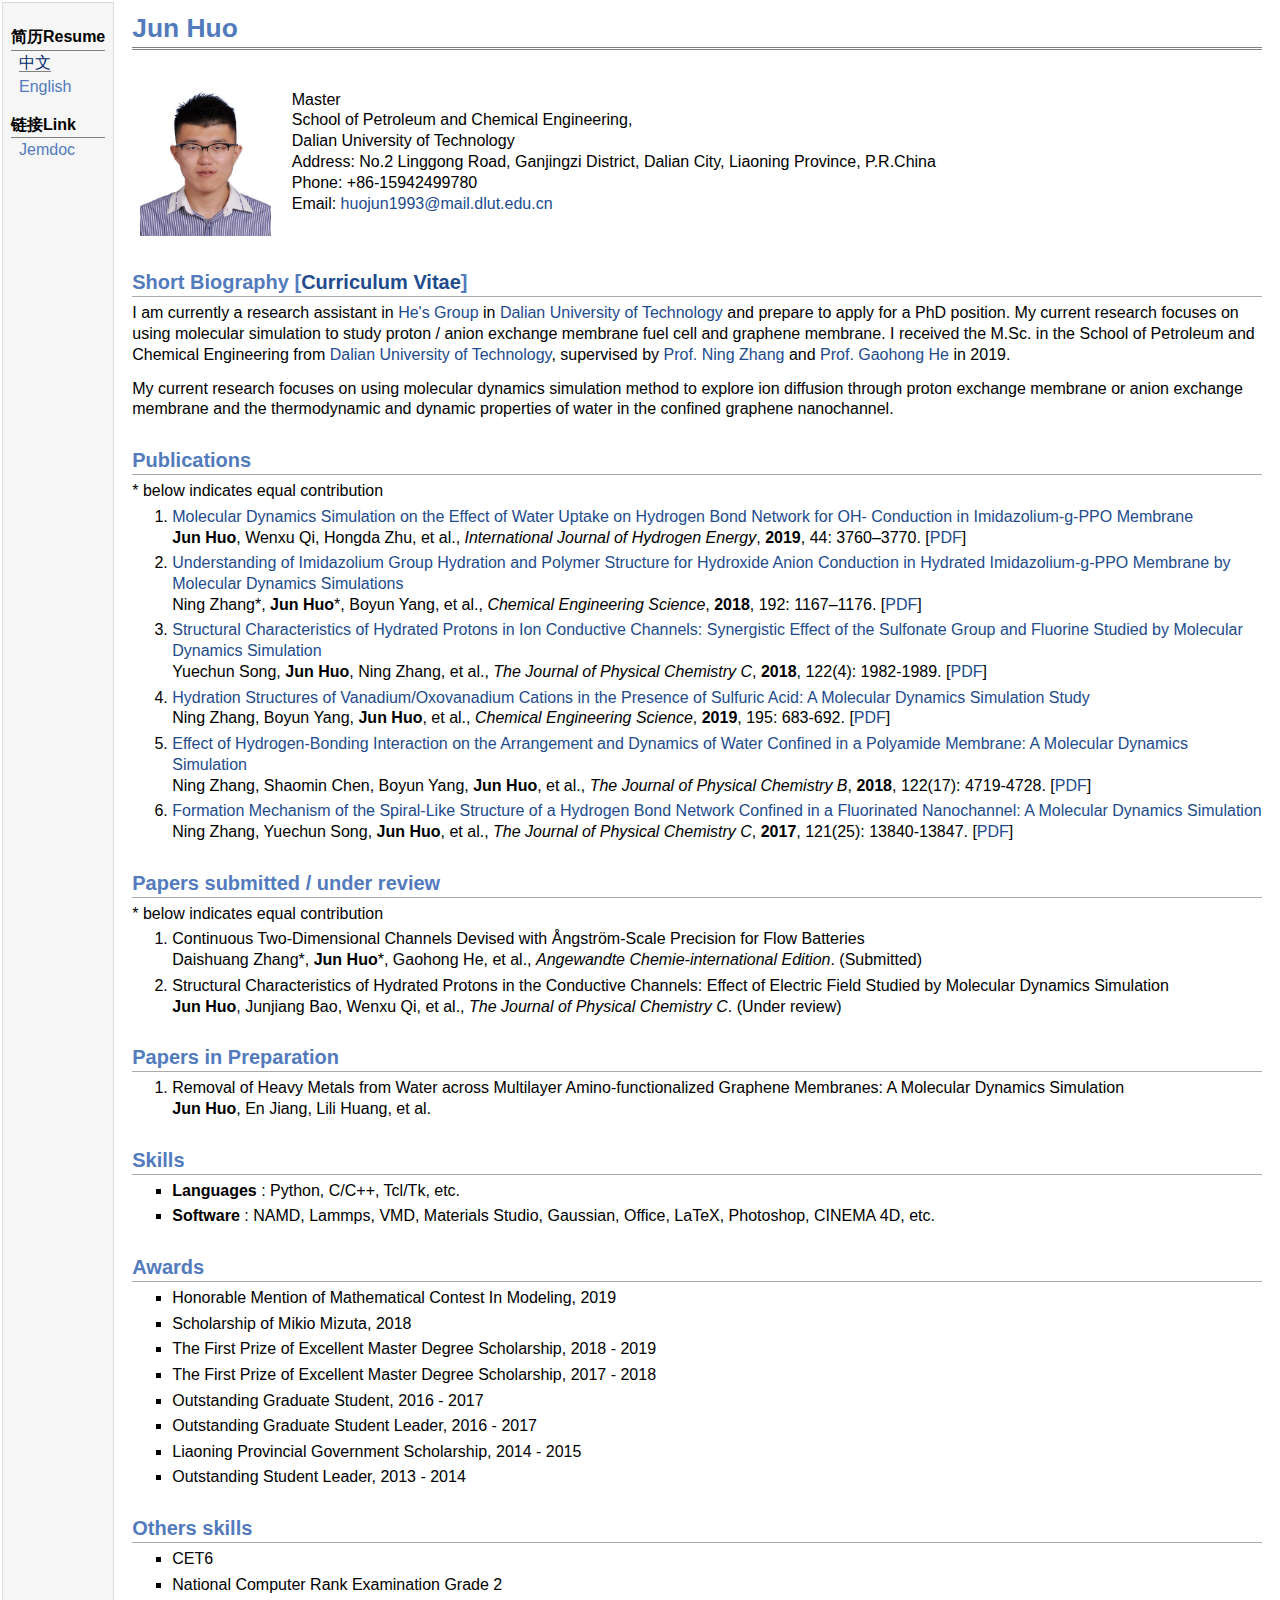
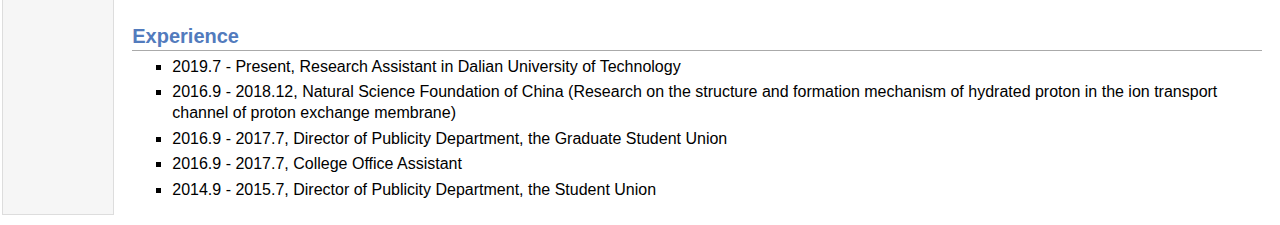
==== index2.html @ f56da452 "cv" ====
<!DOCTYPE html PUBLIC "-//W3C//DTD XHTML 1.1//EN"
  "http://www.w3.org/TR/xhtml11/DTD/xhtml11.dtd">
<html xmlns="http://www.w3.org/1999/xhtml" xml:lang="en">
<head>
<meta name="generator" content="jemdoc, see http://jemdoc.jaboc.net/" />
<meta http-equiv="Content-Type" content="text/html;charset=utf-8" />
<link rel="stylesheet" href="jemdoc.css" type="text/css" />
<link rel="shortcut icon" href="./favicon.ico"/>
<link rel="bookmark" href="./favicon.ico"/>
<title>Jun Huo</title>
</head>
<body>
<table summary="Table for page layout." id="tlayout">
<tr valign="top">
<td id="layout-menu">
<div class="menu-category">简历Resume</div>
<div class="menu-item"><a href="index.html" class="current">中文</a></div>
<div class="menu-item"><a href="index2.html">English</a></div>
<div class="menu-category">链接Link</div>
<div class="menu-item"><a href="http://jemdoc.jaboc.net/">Jemdoc</a></div>
</td>
<td id="layout-content">
<div id="toptitle">
<h1>Jun Huo</h1>
</div>
<table class="imgtable"><tr><td>
<img src="figure.jpg" alt="alt text" width="131px" height="160px" />&nbsp;</td>
<td align="left"><p>Master<br />
School of Petroleum and Chemical Engineering,<br />
Dalian University of Technology<br />
Address: No.2 Linggong Road, Ganjingzi District, Dalian City, Liaoning Province, P.R.China<br />
Phone: +86-15942499780<br />
Email: <a href="mailto:huojun1993@mail.dlut.edu.cn">huojun1993@mail.dlut.edu.cn</a></p>
</td></tr></table>
<h2>Short Biography [<a href="./cv_en.pdf">Curriculum Vitae</a>]</h2>
<p>I am currently a research assistant in <a href="http://h-membrane.dlut.edu.cn/">He's Group</a> in <a href="https://www.dlut.edu.cn/">Dalian University of Technology</a> and prepare to apply for a PhD position.
<i></i> My current research focuses on using molecular simulation to study proton / anion exchange membrane fuel cell and graphene membrane.
<i></i> I received the M.Sc. in the School of Petroleum and Chemical Engineering from <a href="https://www.dlut.edu.cn/">Dalian University of Technology</a>, supervised by <a href="http://faculty.dlut.edu.cn/zhangning/zh_CN/index.htm">Prof. Ning Zhang</a> and <a href="http://faculty.dlut.edu.cn/1993011069/en/index/763457/list/index.htm">Prof. Gaohong He</a> in 2019.</p>
<p>My current research focuses on using molecular dynamics simulation method to explore ion diffusion through proton exchange membrane or anion exchange membrane and the thermodynamic and dynamic properties of water in the confined graphene nanochannel.</p>
<h2>Publications</h2>
<p>* below indicates equal contribution</p>
<ol>
<li><p><a href="https://www.sciencedirect.com/science/article/pii/S0360319918340588">Molecular Dynamics Simulation on the Effect of Water Uptake on Hydrogen Bond Network for OH- Conduction in Imidazolium-g-PPO Membrane</a><br />
<b>Jun Huo</b>, Wenxu Qi, Hongda Zhu, et al., <i>International Journal of Hydrogen Energy</i>, <b>2019</b>, 44: 3760–3770. [<a href="https://www.dropbox.com/s/n90y73n15mbzdko/International%20Journal%20of%20Hydrogen%20Energy%202019%20Huo.pdf?dl=0">PDF</a>]</p>
</li>
<li><p><a href="https://www.sciencedirect.com/science/article/pii/S0009250918306304">Understanding of Imidazolium Group Hydration and Polymer Structure for Hydroxide Anion Conduction in Hydrated Imidazolium-g-PPO Membrane by Molecular Dynamics Simulations</a><br />
Ning Zhang*, <b>Jun Huo</b>*, Boyun Yang, et al., <i>Chemical Engineering Science</i>, <b>2018</b>, 192: 1167–1176. [<a href="https://www.dropbox.com/s/hmbkytgj3cryrpv/Chemical%20Engineering%20Science%202018%20Zhang.pdf?dl=0">PDF</a>]</p>
</li>
<li><p><a href="https://pubs.acs.org.ccindex.cn/doi/abs/10.1021/acs.jpcc.7b11020">Structural Characteristics of Hydrated Protons in Ion Conductive Channels: Synergistic Effect of the Sulfonate Group and Fluorine Studied by Molecular Dynamics Simulation</a><br />
Yuechun Song, <b>Jun Huo</b>, Ning Zhang, et al., <i>The Journal of Physical Chemistry C</i>, <b>2018</b>, 122(4): 1982-1989. [<a href="https://www.dropbox.com/s/j3bavucpdaw6h9f/J.%20Phys.%20Chem.%20C%202018%20Song.pdf?dl=0">PDF</a>]</p>
</li>
<li><p><a href="https://www.sciencedirect.com/science/article/pii/S0009250918307279">Hydration Structures of Vanadium/Oxovanadium Cations in the Presence of Sulfuric Acid: A Molecular Dynamics Simulation Study</a><br />
Ning Zhang, Boyun Yang, <b>Jun Huo</b>, et al., <i>Chemical Engineering Science</i>, <b>2019</b>, 195: 683-692. [<a href="https://www.dropbox.com/s/vxcbfsoew3wxm5h/Chemical%20Engineering%20Science%202018%20Zhang-1.pdf?dl=0">PDF</a>]</p>
</li>
<li><p><a href="https://pubs.acs.org.ccindex.cn/doi/abs/10.1021/acs.jpcb.7b12790">Effect of Hydrogen-Bonding Interaction on the Arrangement and Dynamics of Water Confined in a Polyamide Membrane: A Molecular Dynamics Simulation</a><br />
Ning Zhang, Shaomin Chen, Boyun Yang, <b>Jun Huo</b>, et al., <i>The Journal of Physical Chemistry B</i>, <b>2018</b>, 122(17): 4719-4728. [<a href="https://www.dropbox.com/s/awcjwlic8puzq1p/J.%20Phys.%20Chem.%20B%202018%20Huo.pdf?dl=0">PDF</a>]</p>
</li>
<li><p><a href="https://pubs.acs.org.ccindex.cn/doi/abs/10.1021/acs.jpcc.7b01074">Formation Mechanism of the Spiral-Like Structure of a Hydrogen Bond Network Confined in a Fluorinated Nanochannel: A Molecular Dynamics Simulation</a><br />
Ning Zhang, Yuechun Song, <b>Jun Huo</b>, et al., <i>The Journal of Physical Chemistry C</i>, <b>2017</b>, 121(25): 13840-13847. [<a href="https://www.dropbox.com/s/3if0j6fjmaioyme/J.%20Phys.%20Chem.%20C%202017%20Zhang.pdf?dl=0">PDF</a>]</p>
</li>
</ol>
<h2>Papers submitted / under review</h2>
<p>* below indicates equal contribution</p>
<ol>
<li><p>Continuous Two-Dimensional Channels Devised with Ångström-Scale Precision for Flow Batteries <br />
Daishuang Zhang*, <b>Jun Huo</b>*, Gaohong He, et al., <i>Angewandte Chemie-international Edition</i>. (Submitted)</p>
</li>
<li><p>Structural Characteristics of Hydrated Protons in the Conductive Channels: Effect of Electric Field Studied by Molecular Dynamics Simulation <br />
<b>Jun Huo</b>, Junjiang Bao, Wenxu Qi, et al., <i>The Journal of Physical Chemistry C</i>. (Under review)</p>
</li>
</ol>
<h2>Papers in Preparation</h2>
<ol>
<li><p>Removal of Heavy Metals from Water across Multilayer Amino-functionalized Graphene Membranes: A Molecular Dynamics Simulation <br />
<b>Jun Huo</b>, En Jiang, Lili Huang, et al.</p>
</li>
</ol>
<h2>Skills</h2>
<ul>
<li><p><b>Languages</b> : Python, C/C++, Tcl/Tk, etc.</p>
</li>
<li><p><b>Software</b> : NAMD, Lammps, VMD, Materials Studio, Gaussian, Office, LaTeX, Photoshop, CINEMA 4D, etc.</p>
</li>
</ul>
<h2>Awards</h2>
<ul>
<li><p>Honorable Mention of Mathematical Contest In Modeling, 2019</p>
</li>
<li><p>Scholarship of Mikio Mizuta, 2018</p>
</li>
<li><p>The First Prize of Excellent Master Degree Scholarship, 2018 - 2019</p>
</li>
<li><p>The First Prize of Excellent Master Degree Scholarship, 2017 - 2018</p>
</li>
<li><p>Outstanding Graduate Student, 2016 - 2017</p>
</li>
<li><p>Outstanding Graduate Student Leader, 2016 - 2017</p>
</li>
<li><p>Liaoning Provincial Government Scholarship, 2014 - 2015</p>
</li>
<li><p>Outstanding Student Leader, 2013 - 2014</p>
</li>
</ul>
<h2>Others skills</h2>
<ul>
<li><p>CET6</p>
</li>
<li><p>National Computer Rank Examination Grade 2</p>
</li>
</ul>
<h2>Experience</h2>
<ul>
<li><p>2019.7 - Present, Research Assistant in Dalian University of Technology</p>
</li>
<li><p>2016.9 - 2018.12, Natural Science Foundation of China (Research on the structure and formation mechanism of hydrated proton in the ion transport channel of proton exchange membrane)</p>
</li>
<li><p>2016.9 - 2017.7, Director of Publicity Department, the Graduate Student Union</p>
</li>
<li><p>2016.9 - 2017.7, College Office Assistant</p>
</li>
<li><p>2014.9 - 2015.7, Director of Publicity Department, the Student Union</p>
</li>
</ul>
</td>
</tr>
</table>
</body>
</html>
---- jemdoc.css ----
/* Default css file for jemdoc. */

table#tlayout {
    border: none;
    border-collapse: separate;
    background: white;
}

body {
	background: white;
	/* font-family: Georgia, serif; */
	font-family: Arial;
	padding-bottom: 8px;
	margin: 0;
}

#layout-menu {
	background: #f6f6f6;
	border: 1px solid #dddddd;
	padding-top: 0.5em;
	padding-left: 8px;
	padding-right: 8px;
	font-size: 1.0em;
	width: auto;
	white-space: nowrap;
    text-align: left;
    vertical-align: top;
}

#layout-menu td {
	background: #f4f4f4;
    vertical-align: top;
}

#layout-content {
	padding-top: 0.0em;
	padding-left: 1.0em;
	padding-right: 1.0em;
    border: none;
    background: white;
    text-align: left;
    vertical-align: top;
}

#layout-menu a {
	line-height: 1.5em;
	margin-left: 0.5em;
}

tt {
    background: #ffffdd;
}

pre, tt {
	font-size: 90%;
	font-family: Arial;
}

a, a > tt {
	color: #224b8d;
	text-decoration: none;
}

a:hover {
	border-bottom: 1px gray dotted;
}

#layout-menu a.current:link, #layout-menu a.current:visited {
	color: #022b6d;
	border-bottom: 1px gray solid;
}
#layout-menu a:link, #layout-menu a:visited, #layout-menu a:hover {
	color: #527bbd;
	text-decoration: none;
}
#layout-menu a:hover {
	text-decoration: none;
}

div.menu-category {
	border-bottom: 1px solid gray;
	margin-top: 0.8em;
	padding-top: 0.2em;
	padding-bottom: 0.1em;
	font-weight: bold;
}

div.menu-item {
	padding-left: 16px;
	text-indent: -16px;
}

div#toptitle {
	padding-bottom: 0.2em;
	margin-bottom: 1.5em;
	border-bottom: 3px double gray;
}

/* Reduce space if we begin the page with a title. */
div#toptitle + h2, div#toptitle + h3 {
	margin-top: -0.7em;
}

div#subtitle {
	margin-top: 0.0em;
	margin-bottom: 0.0em;
	padding-top: 0em;
	padding-bottom: 0.1em;
}

em {
	font-style: italic;
}

strong {
	font-weight: bold;
}


h1, h2, h3 {
	color: #527bbd;
	margin-top: 0.7em;
	margin-bottom: 0.3em;
	padding-bottom: 0.2em;
	line-height: 1.0;
	padding-top: 0.5em;
	border-bottom: 1px solid #aaaaaa;
}

h1 {
	font-size: 165%;
}

h2 {
	padding-top: 0.8em;
	font-size: 125%;
}

h2 + h3 {
    padding-top: 0.2em;
}

h3 {
	font-size: 110%;
	border-bottom: none;
}

p {
	margin-top: 0.0em;
	margin-bottom: 0.8em;
	padding: 0;
	line-height: 1.3;
}

pre {
	padding: 0;
	margin: 0;
}

div#footer {
	font-size: small;
	border-top: 1px solid #c0c0c0;
	padding-top: 0.1em;
	margin-top: 4.0em;
	color: #c0c0c0;
}

div#footer a {
	color: #80a0b0;
}

div#footer-text {
	float: left;
	padding-bottom: 8px;
}

ul, ol, dl {
	margin-top: 0.2em;
	padding-top: 0;
	margin-bottom: 0.8em;
}

dt {
	margin-top: 0.5em;
	margin-bottom: 0;
}

dl {
	margin-left: 20px;
}

dd {
	color: #222222;
}

dd > *:first-child {
	margin-top: 0;
}

ul {
	list-style-position: outside;
	list-style-type: square;
}

p + ul, p + ol {
	margin-top: -0.5em;
}

li ul, li ol {
	margin-top: -0.3em;
}

ol {
	list-style-position: outside;
	list-style-type: decimal;
}

li p, dd p {
	margin-bottom: 0.3em;
}


ol ol {
	list-style-type: lower-alpha;
}

ol ol ol {
	list-style-type: lower-roman;
}

p + div.codeblock {
	margin-top: -0.6em;
}

div.codeblock, div.infoblock {
	margin-right: 0%;
	margin-top: 1.2em;
	margin-bottom: 1.3em;
}

div.blocktitle {
	font-weight: bold;
	color: #cd7b62;
	margin-top: 1.2em;
	margin-bottom: 0.1em;
}

div.blockcontent {
	border: 1px solid silver;
	padding: 0.3em 0.5em;
}

div.infoblock > div.blockcontent {
	background: #ffffee;
}

div.blockcontent p + ul, div.blockcontent p + ol {
	margin-top: 0.4em;
}

div.infoblock p {
	margin-bottom: 0em;
}

div.infoblock li p, div.infoblock dd p {
	margin-bottom: 0.5em;
}

div.infoblock p + p {
	margin-top: 0.8em;
}

div.codeblock > div.blockcontent {
	background: #f6f6f6;
}

span.pycommand {
	color: #000070;
}

span.statement {
	color: #008800;
}
span.builtin {
	color: #000088;
}
span.special {
	color: #990000;
}
span.operator {
	color: #880000;
}
span.error {
	color: #aa0000;
}
span.comment, span.comment > *, span.string, span.string > * {
	color: #606060;
}

@media print {
	#layout-menu { display: none; }
}

#fwtitle {
	margin: 2px;
}

#fwtitle #toptitle {
	padding-left: 0.5em;
	margin-bottom: 0.5em;
}

#layout-content h1:first-child, #layout-content h2:first-child, #layout-content h3:first-child {
	margin-top: -0.7em;
}

div#toptitle h1, #layout-content div#toptitle h1 {
	margin-bottom: 0.0em;
	padding-bottom: 0.1em;
	padding-top: 0;
	margin-top: 0.5em;
	border-bottom: none;
}

img.eq {
	padding: 0;
	padding-left: 0.1em;
	padding-right: 0.1em;
	margin: 0;
}

img.eqwl {
	padding-left: 2em;
	padding-top: 0.6em;
	padding-bottom: 0.2em;
	margin: 0;
}

table {
    border: 2px solid black;
    border-collapse: collapse;
}

td {
    padding: 2px;
    padding-left: 0.5em;
    padding-right: 0.5em;
    text-align: center;
    border: 1px solid gray;
}

table + table {
    margin-top: 1em;
}

tr.heading {
    font-weight: bold;
    border-bottom: 2px solid black;
}

img {
    border: none;
}

table.imgtable, table.imgtable td {
    border: none;
    text-align: left;
}
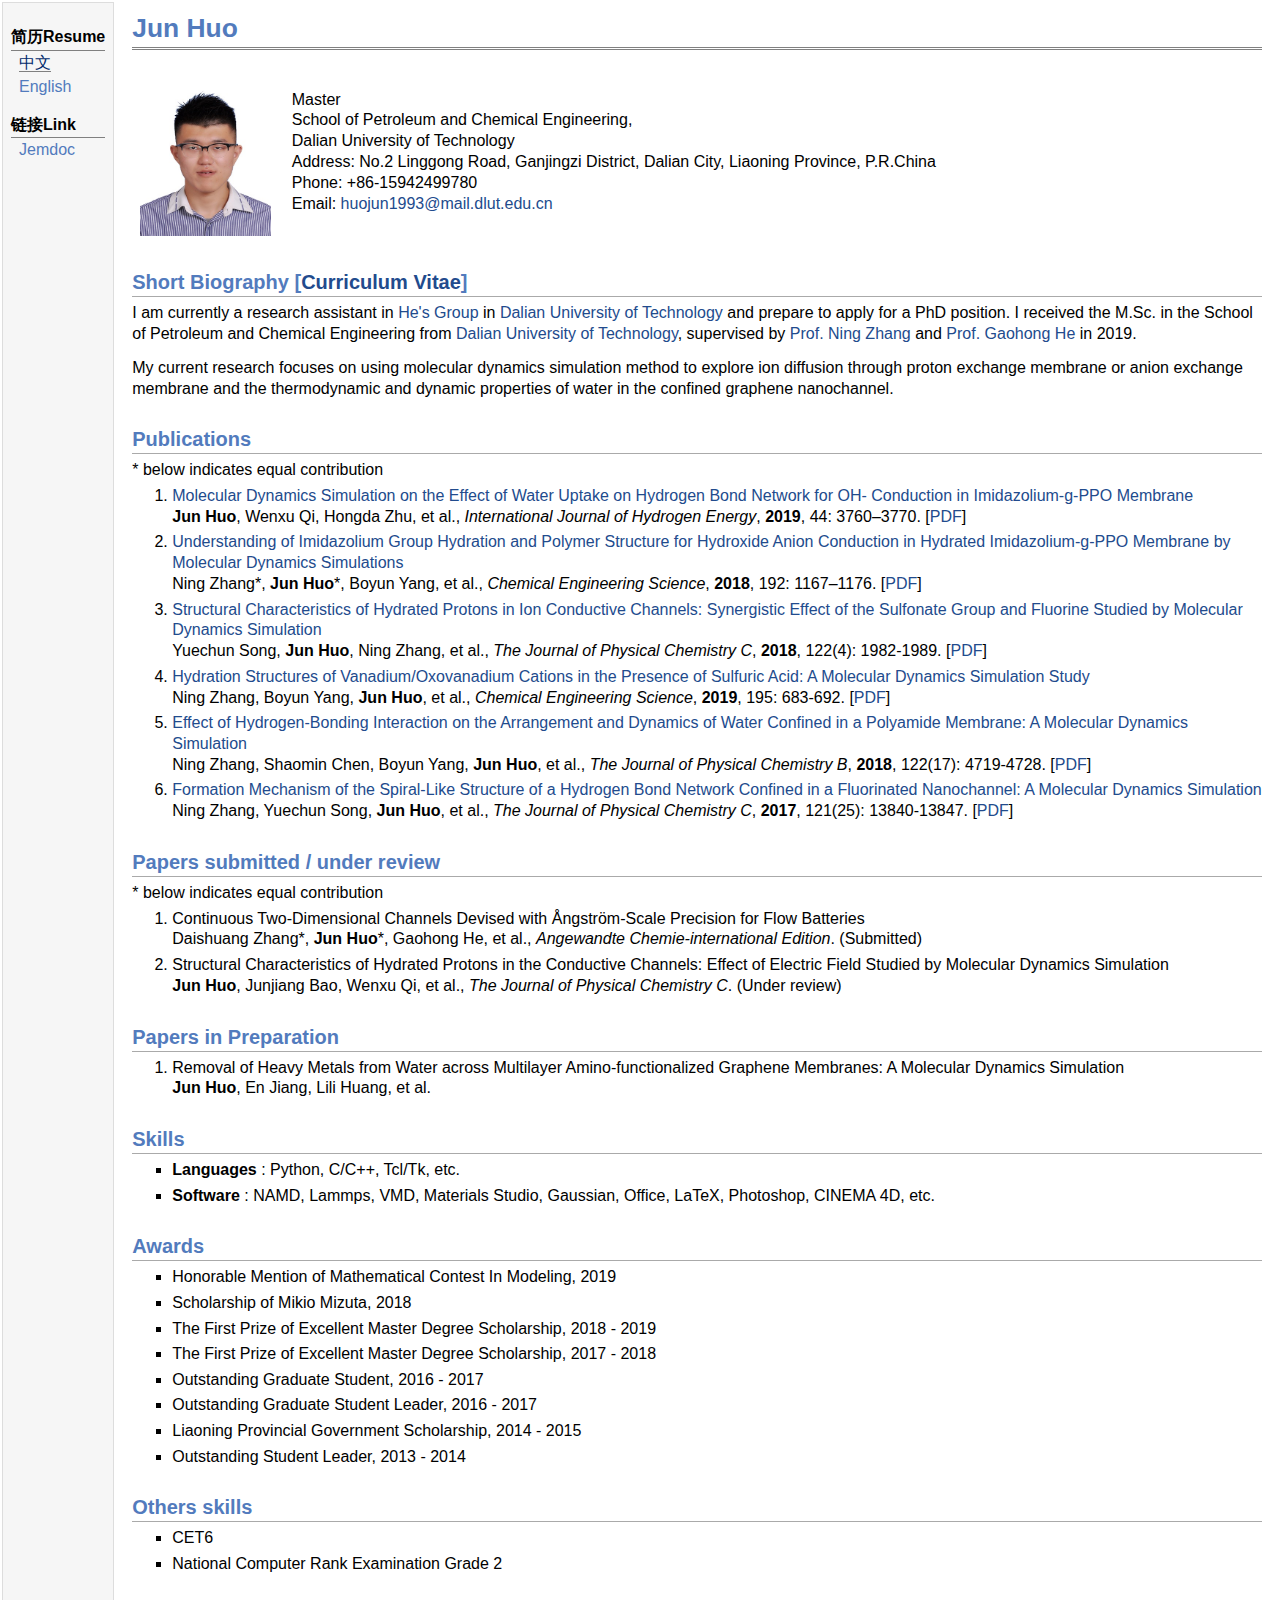
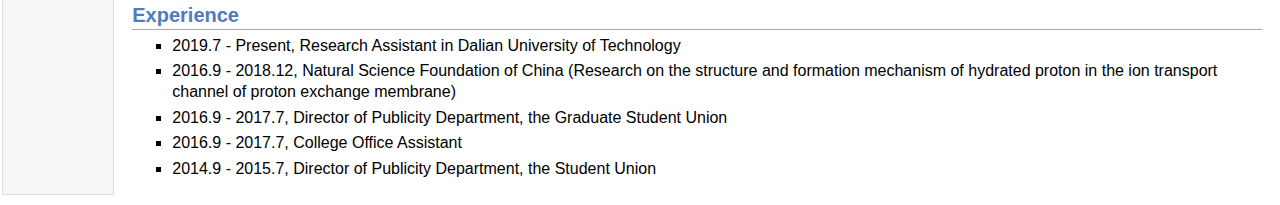
==== commit d5358672: "cv" ====
--- a/index2.html
+++ b/index2.html
@@ -34,7 +34,6 @@
 </td></tr></table>
 <h2>Short Biography [<a href="./cv_en.pdf">Curriculum Vitae</a>]</h2>
 <p>I am currently a research assistant in <a href="http://h-membrane.dlut.edu.cn/">He's Group</a> in <a href="https://www.dlut.edu.cn/">Dalian University of Technology</a> and prepare to apply for a PhD position.
-<i></i> My current research focuses on using molecular simulation to study proton / anion exchange membrane fuel cell and graphene membrane.
 <i></i> I received the M.Sc. in the School of Petroleum and Chemical Engineering from <a href="https://www.dlut.edu.cn/">Dalian University of Technology</a>, supervised by <a href="http://faculty.dlut.edu.cn/zhangning/zh_CN/index.htm">Prof. Ning Zhang</a> and <a href="http://faculty.dlut.edu.cn/1993011069/en/index/763457/list/index.htm">Prof. Gaohong He</a> in 2019.</p>
 <p>My current research focuses on using molecular dynamics simulation method to explore ion diffusion through proton exchange membrane or anion exchange membrane and the thermodynamic and dynamic properties of water in the confined graphene nanochannel.</p>
 <h2>Publications</h2>
